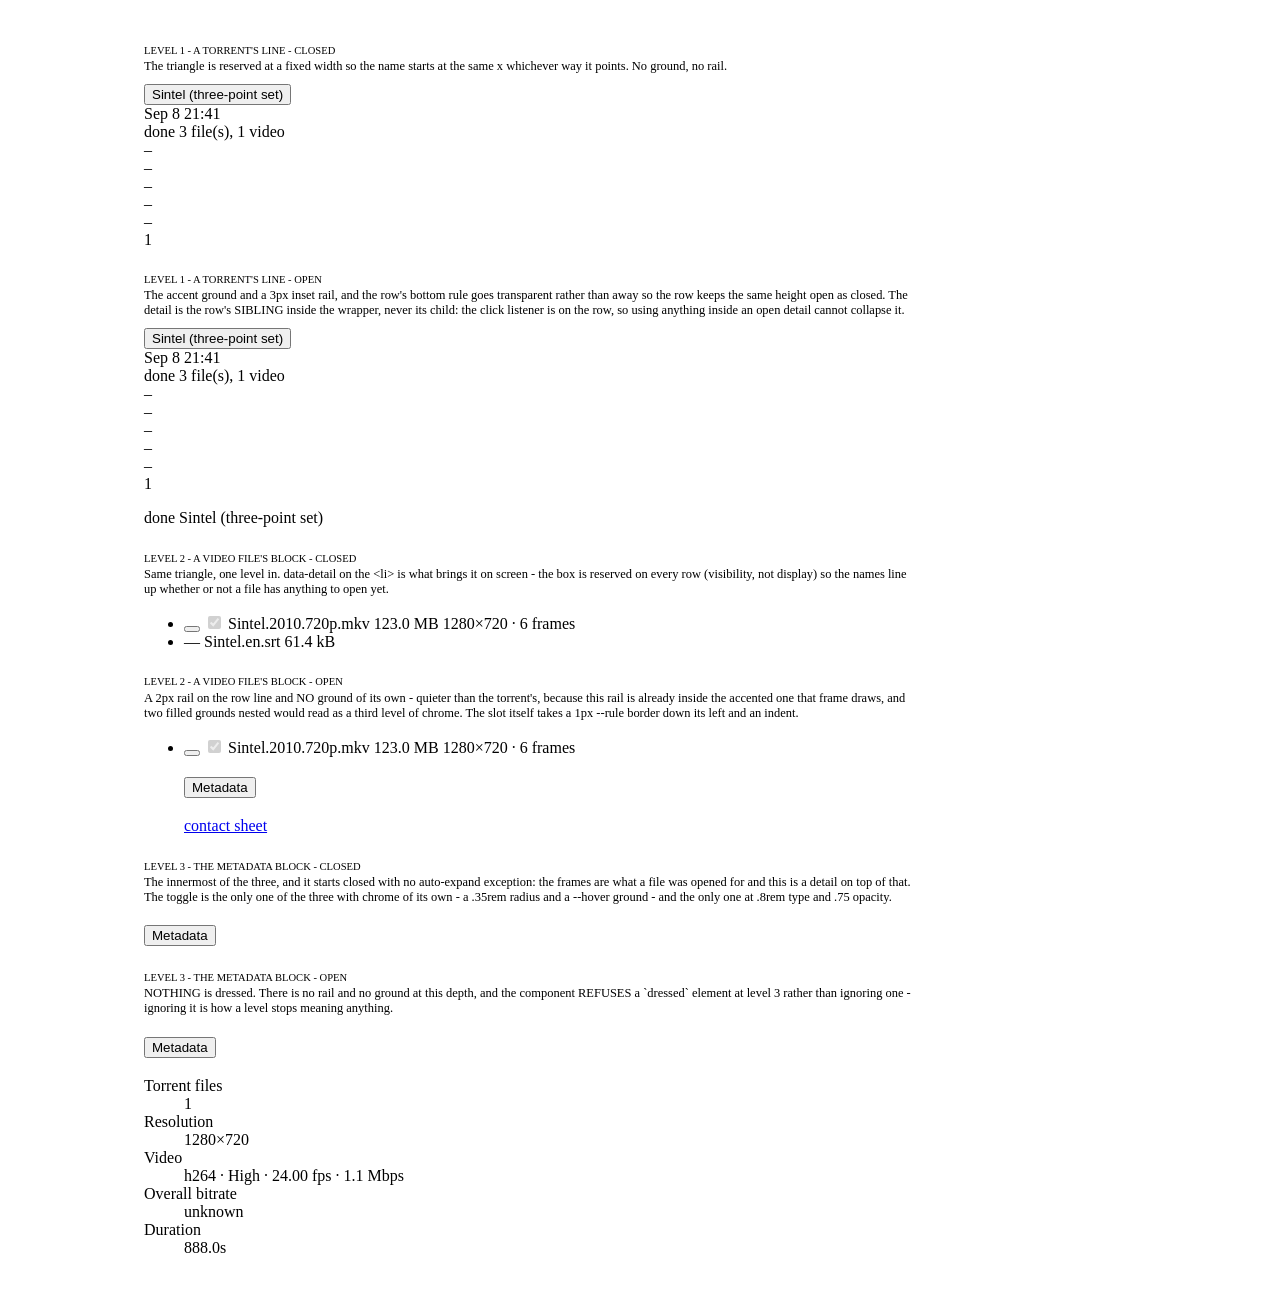
==== .design-sync/export/components/shared/Accordion/Accordion.html @ 4f46f211 "feat(TOR-212): give the page's three disclosures one component The accordion is what this page IS - " ====
<!-- @dsCard group="Shared" name="Accordion" subtitle="The page's three nesting levels of disclosure, each shown closed and open" -->
<!doctype html>
<meta charset="utf-8">
<title>Accordion</title>
<!-- The design system's own entry sheet, so this card is drawn by the same
     rules a rendered design gets. THIS COMPONENT NEEDS THREE AREA
     STYLESHEETS, and it is the sharpest case of the split the export's README
     describes: base.css draws the triangle (one rule for all three levels
     since TOR-212), table.css dresses an open torrent's line, and filelist.css
     dresses an open file's row and the Metadata block inside it. -->
<link rel="stylesheet" href="../../../styles.css">
<style>
  body { margin: 0; padding: 1.2rem; background: var(--bg); }
  .card-pane { max-width: 62rem; margin: 0 auto; }
  /* Card furniture only - not part of the component. */
  .card-state { font-family: var(--mono); font-size: .66rem; letter-spacing: var(--track);
                text-transform: uppercase; color: var(--ink-2); margin: 1.6rem 0 .2rem; }
  .card-note { font-size: .78rem; color: var(--ink-2); margin: .2rem 0 .6rem; max-width: 48rem; }
</style>

<!-- STATIC ON PURPOSE, AND THIS CARD HAS FIVE THINGS TO GET RIGHT.

     1. A PREVIEW RUNS NO SCRIPTS, so every open state below is written into
        the markup: aria-expanded="true" on the toggle, no `hidden` on the
        region, data-expanded="true" on the row. In the product all three of
        those are one call to Accordion's apply(), and nothing else on the page
        may write them.

     2. THE CLASS THE COMPONENT ADDS HAS TO BE HERE BY HAND.
        `.disclosure-mark` is put on by the constructor (and, at level 2, by
        file-list.js at row creation) - both of which are script. Without it
        every triangle collapses to a 0px box with no glyph, which is measured
        rather than guessed: removing the class from all six marks on the
        running page took each one to `width: 0px`, `opacity: 1`,
        `content: none`.

     3. COLLAPSE IS THE `hidden` ATTRIBUTE AND NOTHING ELSE, at all three
        levels. No rule anywhere sets `display` on .run-detail-row, .file-detail
        or .meta-body - deliberately, so the UA's own `[hidden]` rule is never
        beaten by a class selector at equal specificity. A card that styled a
        closed pane any other way would be showing a state the product cannot
        reach.

     4. LEVEL 1 NEEDS THE GRID AROUND IT. .run-row-group and .run-row are both
        `grid-template-columns: subgrid`, which only resolves against a real
        grid ancestor - so the two panes below carry .run-grid and its
        display: contents row list. Without them the row would lay out on
        auto columns and the ten cells would be the wrong widths.

     5. WHAT EACH PANE LEAVES OUT, and why that is not a lie. This card is
        about the DISCLOSURE, not about the things it opens onto: the level-1
        panes carry the ten row cells and an empty detail cell rather than a
        whole run detail, and the level-2 panes carry the file's row and its
        slot rather than a frame grid. RunTable, RunDetail, FileList and
        FileDetail are the cards for those, each with its own sample. What is
        reproduced verbatim here is every class and attribute the three
        disclosures actually carry.

     WHAT THE THREE LEVELS ACTUALLY DIFFER BY, measured in Chrome on the
     running page (docs/front-end.md's TOR-212 section carries the table):

       level 1  .run-row       accent ground rgb(9,58,64) + a 3px inset rail
       level 2  .picker-item   a 2px inset rail, no ground
       level 3  (nothing)      no rail, no ground - the toggle goes to .8rem
                               type at .75 opacity instead

     The MARK is identical at all three: .7em wide, opacity .6, "▸" closed and
     "▾" open. It resolves to different pixel widths only because .7em is read
     against each level's own font size (9.18 / 9.80 / 8.95px measured). -->

<div class="card-pane">

  <p class="card-state">Level 1 - a torrent's line - closed</p>
  <p class="card-note">The triangle is reserved at a fixed width so the name
    starts at the same x whichever way it points. No ground, no rail.</p>
  <div class="run-table-wrap">
    <div class="run-grid">
      <div class="run-grid-rows">
        <div class="run-row-group">
          <div class="run-row">
            <div class="run-cell run-cell-name">
              <button type="button" class="run-row-main" aria-expanded="false"
                      data-accordion-level="1" aria-controls="card-run-detail-closed">
                <span class="run-toggle-icon disclosure-mark" aria-hidden="true"></span>
                <span class="run-name">Sintel (three-point set)</span>
              </button>
            </div>
            <div class="run-cell run-cell-when">Sep 8 21:41</div>
            <div class="run-cell run-cell-status">
              <span class="run-badge" data-state="done">done</span>
              <span class="run-meta">3 file(s), 1 video</span>
            </div>
            <div class="run-cell run-cell-metric run-cell-peers">&ndash;</div>
            <div class="run-cell run-cell-metric run-cell-seeds">&ndash;</div>
            <div class="run-cell run-cell-metric run-cell-down">&ndash;</div>
            <div class="run-cell run-cell-metric run-cell-up">&ndash;</div>
            <div class="run-cell run-cell-metric run-cell-availability">
              <span class="run-cell-availability-value">&ndash;</span>
              <span class="run-meta run-cell-availability-meta"></span>
            </div>
            <div class="run-cell run-cell-metric run-cell-queue">
              <span class="run-cell-queue-value">1</span>
              <span class="run-meta run-cell-queue-meta"></span>
            </div>
            <div class="run-cell run-cell-actions"></div>
          </div>
          <div class="run-detail-row" id="card-run-detail-closed"
               data-accordion-level="1" hidden>
            <div class="run-detail-cell"></div>
          </div>
        </div>
      </div>
    </div>
  </div>

  <p class="card-state">Level 1 - a torrent's line - open</p>
  <p class="card-note">The accent ground and a 3px inset rail, and the row's
    bottom rule goes transparent rather than away so the row keeps the same
    height open as closed. The detail is the row's SIBLING inside the wrapper,
    never its child: the click listener is on the row, so using anything inside
    an open detail cannot collapse it.</p>
  <div class="run-table-wrap">
    <div class="run-grid">
      <div class="run-grid-rows">
        <div class="run-row-group">
          <div class="run-row" data-expanded="true">
            <div class="run-cell run-cell-name">
              <button type="button" class="run-row-main" aria-expanded="true"
                      data-accordion-level="1" aria-controls="card-run-detail-open">
                <span class="run-toggle-icon disclosure-mark" aria-hidden="true"></span>
                <span class="run-name">Sintel (three-point set)</span>
              </button>
            </div>
            <div class="run-cell run-cell-when">Sep 8 21:41</div>
            <div class="run-cell run-cell-status">
              <span class="run-badge" data-state="done">done</span>
              <span class="run-meta">3 file(s), 1 video</span>
            </div>
            <div class="run-cell run-cell-metric run-cell-peers">&ndash;</div>
            <div class="run-cell run-cell-metric run-cell-seeds">&ndash;</div>
            <div class="run-cell run-cell-metric run-cell-down">&ndash;</div>
            <div class="run-cell run-cell-metric run-cell-up">&ndash;</div>
            <div class="run-cell run-cell-metric run-cell-availability">
              <span class="run-cell-availability-value">&ndash;</span>
              <span class="run-meta run-cell-availability-meta"></span>
            </div>
            <div class="run-cell run-cell-metric run-cell-queue">
              <span class="run-cell-queue-value">1</span>
              <span class="run-meta run-cell-queue-meta"></span>
            </div>
            <div class="run-cell run-cell-actions"></div>
          </div>
          <div class="run-detail-row" id="card-run-detail-open"
               data-accordion-level="1">
            <div class="run-detail-cell">
              <div class="run-detail">
                <p class="run-detail-header">
                  <span class="run-badge" data-state="done">done</span>
                  <span class="run-detail-title">Sintel (three-point set)</span>
                </p>
              </div>
            </div>
          </div>
        </div>
      </div>
    </div>
  </div>

  <p class="card-state">Level 2 - a video file's block - closed</p>
  <p class="card-note">Same triangle, one level in. data-detail on the
    &lt;li&gt; is what brings it on screen - the box is reserved on every row
    (visibility, not display) so the names line up whether or not a file has
    anything to open yet.</p>
  <section class="picker">
    <ul class="picker-list">
      <li class="picker-item" data-video="true" data-detail="true"
          data-expanded="false">
        <label class="picker-file" for="card-tick-closed">
          <button type="button" class="picker-open disclosure-mark"
                  aria-expanded="false" data-accordion-level="2"
                  aria-controls="card-file-detail-closed"
                  aria-label="Frames and metadata for Sintel.2010.720p.mkv"
                  title="this file's frames, metadata and buttons"></button>
          <input type="checkbox" id="card-tick-closed" value="0" checked disabled>
          <span class="picker-name" title="Sintel/Sintel.2010.720p.mkv">Sintel.2010.720p.mkv</span>
          <span class="picker-size">123.0 MB</span>
          <span class="picker-cost"></span>
          <span class="picker-state"></span>
          <span class="picker-summary">1280&times;720 &middot; 6 frames</span>
        </label>
        <file-detail>
          <div class="file-detail" id="card-file-detail-closed"
               data-accordion-level="2" hidden></div>
        </file-detail>
      </li>
      <li class="picker-item" data-video="false">
        <span class="picker-file" title="not a video file - no frames can be taken from it">
          <span class="picker-open disclosure-mark" aria-hidden="true"></span>
          <span class="picker-mark" aria-hidden="true">&mdash;</span>
          <span class="picker-name" title="Sintel/Sintel.en.srt">Sintel.en.srt</span>
          <span class="picker-size">61.4 kB</span>
        </span>
      </li>
    </ul>
  </section>

  <p class="card-state">Level 2 - a video file's block - open</p>
  <p class="card-note">A 2px rail on the row line and NO ground of its own -
    quieter than the torrent's, because this rail is already inside the
    accented one that frame draws, and two filled grounds nested would read as
    a third level of chrome. The slot itself takes a 1px --rule border down its
    left and an indent.</p>
  <section class="picker">
    <ul class="picker-list">
      <li class="picker-item" data-video="true" data-detail="true"
          data-expanded="true">
        <label class="picker-file" for="card-tick-open">
          <button type="button" class="picker-open disclosure-mark"
                  aria-expanded="true" data-accordion-level="2"
                  aria-controls="card-file-detail-open"
                  aria-label="Frames and metadata for Sintel.2010.720p.mkv"
                  title="this file's frames, metadata and buttons"></button>
          <input type="checkbox" id="card-tick-open" value="0" checked disabled>
          <span class="picker-name" title="Sintel/Sintel.2010.720p.mkv">Sintel.2010.720p.mkv</span>
          <span class="picker-size">123.0 MB</span>
          <span class="picker-cost"></span>
          <span class="picker-state"></span>
          <span class="picker-summary">1280&times;720 &middot; 6 frames</span>
        </label>
        <file-detail>
          <div class="file-detail" id="card-file-detail-open"
               data-accordion-level="2">
            <section class="meta">
              <h3 class="meta-title">
                <button type="button" class="meta-toggle" aria-expanded="false"
                        data-accordion-level="3">
                  <span class="meta-toggle-icon disclosure-mark" aria-hidden="true"></span>
                  <span class="meta-toggle-label">Metadata</span>
                </button>
              </h3>
              <div class="meta-body" data-accordion-level="3" hidden></div>
            </section>
            <p class="file-links"><a href="#">contact sheet</a></p>
          </div>
        </file-detail>
      </li>
    </ul>
  </section>

  <p class="card-state">Level 3 - the Metadata block - closed</p>
  <p class="card-note">The innermost of the three, and it starts closed with no
    auto-expand exception: the frames are what a file was opened for and this
    is a detail on top of that. The toggle is the only one of the three with
    chrome of its own - a .35rem radius and a --hover ground - and the only one
    at .8rem type and .75 opacity.</p>
  <section class="meta">
    <h3 class="meta-title">
      <button type="button" class="meta-toggle" aria-expanded="false"
              data-accordion-level="3">
        <span class="meta-toggle-icon disclosure-mark" aria-hidden="true"></span>
        <span class="meta-toggle-label">Metadata</span>
      </button>
    </h3>
    <div class="meta-body" data-accordion-level="3" hidden></div>
  </section>

  <p class="card-state">Level 3 - the Metadata block - open</p>
  <p class="card-note">NOTHING is dressed. There is no rail and no ground at
    this depth, and the component REFUSES a `dressed` element at level 3 rather
    than ignoring one - ignoring it is how a level stops meaning anything.</p>
  <section class="meta">
    <h3 class="meta-title">
      <button type="button" class="meta-toggle" aria-expanded="true"
              data-accordion-level="3">
        <span class="meta-toggle-icon disclosure-mark" aria-hidden="true"></span>
        <span class="meta-toggle-label">Metadata</span>
      </button>
    </h3>
    <div class="meta-body" data-accordion-level="3">
      <dl class="specs">
        <dt>Torrent files</dt><dd>1</dd>
        <dt>Resolution</dt><dd>1280&times;720</dd>
        <dt>Video</dt><dd>h264 &middot; High &middot; 24.00 fps &middot; 1.1 Mbps</dd>
        <dt>Overall bitrate</dt><dd>unknown</dd>
        <dt>Duration</dt><dd>888.0s</dd>
      </dl>
      <div class="tracks"></div>
    </div>
  </section>

</div>
---- .design-sync/export/styles.css ----
/* torpeek ui - the entry stylesheet.
 *
 * Rendered designs receive ONLY this file's transitive @import closure, so
 * everything a component needs has to be reachable from here.
 *
 * The order is not arbitrary and it is not this file's invention: it is the
 * order index.html links these files in, and at equal specificity the later
 * FILE wins. torpeek has four rule pairs that depend on it (each kept inside
 * one file so no link order can un-decide them), and
 * TestTheConcatenationOrderIsThePagesOwn in the repo holds the test helper's
 * idea of that order to what index.html actually says. Reordering these
 * @imports is a design change, not a formatting one.
 *
 * WHY THIS IS NOW THE WHOLE LIST, and not the three the panel needed
 * (TOR-208). Six elements ship, and the stylesheet split is by AREA - it does
 * not map onto the element split, in three places worth naming here because a
 * shorter list would silently break one of them:
 *
 *   1. intake.css is not the intake's. It carries `select, button`,
 *      `input[type="number"]`, `button:hover:not(:disabled)`,
 *      `button:disabled` and `select:focus-visible` as BARE ELEMENT rules, so
 *      every control in every one of the six elements is drawn by it: the run
 *      detail's Cancel/Top up/Retry, the file list's Select all and Clear
 *      frames, a file's Regenerate/Compare and its frame-count input, and
 *      both of the compare dialog's set pickers. Omitting it because no
 *      element is "in" the intake would leave every button in the export
 *      unstyled, and it has to come BEFORE the area files, which override it
 *      per control.
 *   2. framepanel.css is not only the panel's. .grid, .thumb*, .reach*, and
 *      the .avail-swarm chip live there and are built by <file-detail>.
 *   3. detail.css holds `.run-detail-cell` - a rule about a cell <run-table>
 *      builds. It read `.run-table .run-detail-cell` when this comment was
 *      written, because `.run-table td` further up set the shared cell padding
 *      and a bare class would have lost to it; TOR-215 dropped both when the
 *      table became a grid, so the ancestor is gone.
 *   4. base.css is not only the page shell (TOR-212). `.disclosure-mark` -
 *      the triangle every one of the page's three disclosures draws, one rule
 *      for all three - lives there, so an export that shipped table.css and
 *      filelist.css without it would draw accordions with no marks on them.
 *
 * So the export ships the closure and says which element needs what in each
 * component's own .prompt.md, rather than pretending one stylesheet belongs
 * to one component.
 */
@import url("tokens.css");   /* the design system: palette, type scale, spacing */
@import url("base.css");     /* @font-face for both faces, and the page ground */
@import url("intake.css");   /* and with it every bare button/select/number rule */
@import url("table.css");
@import url("detail.css");
@import url("filelist.css");
@import url("framepanel.css");
@import url("compare.css");
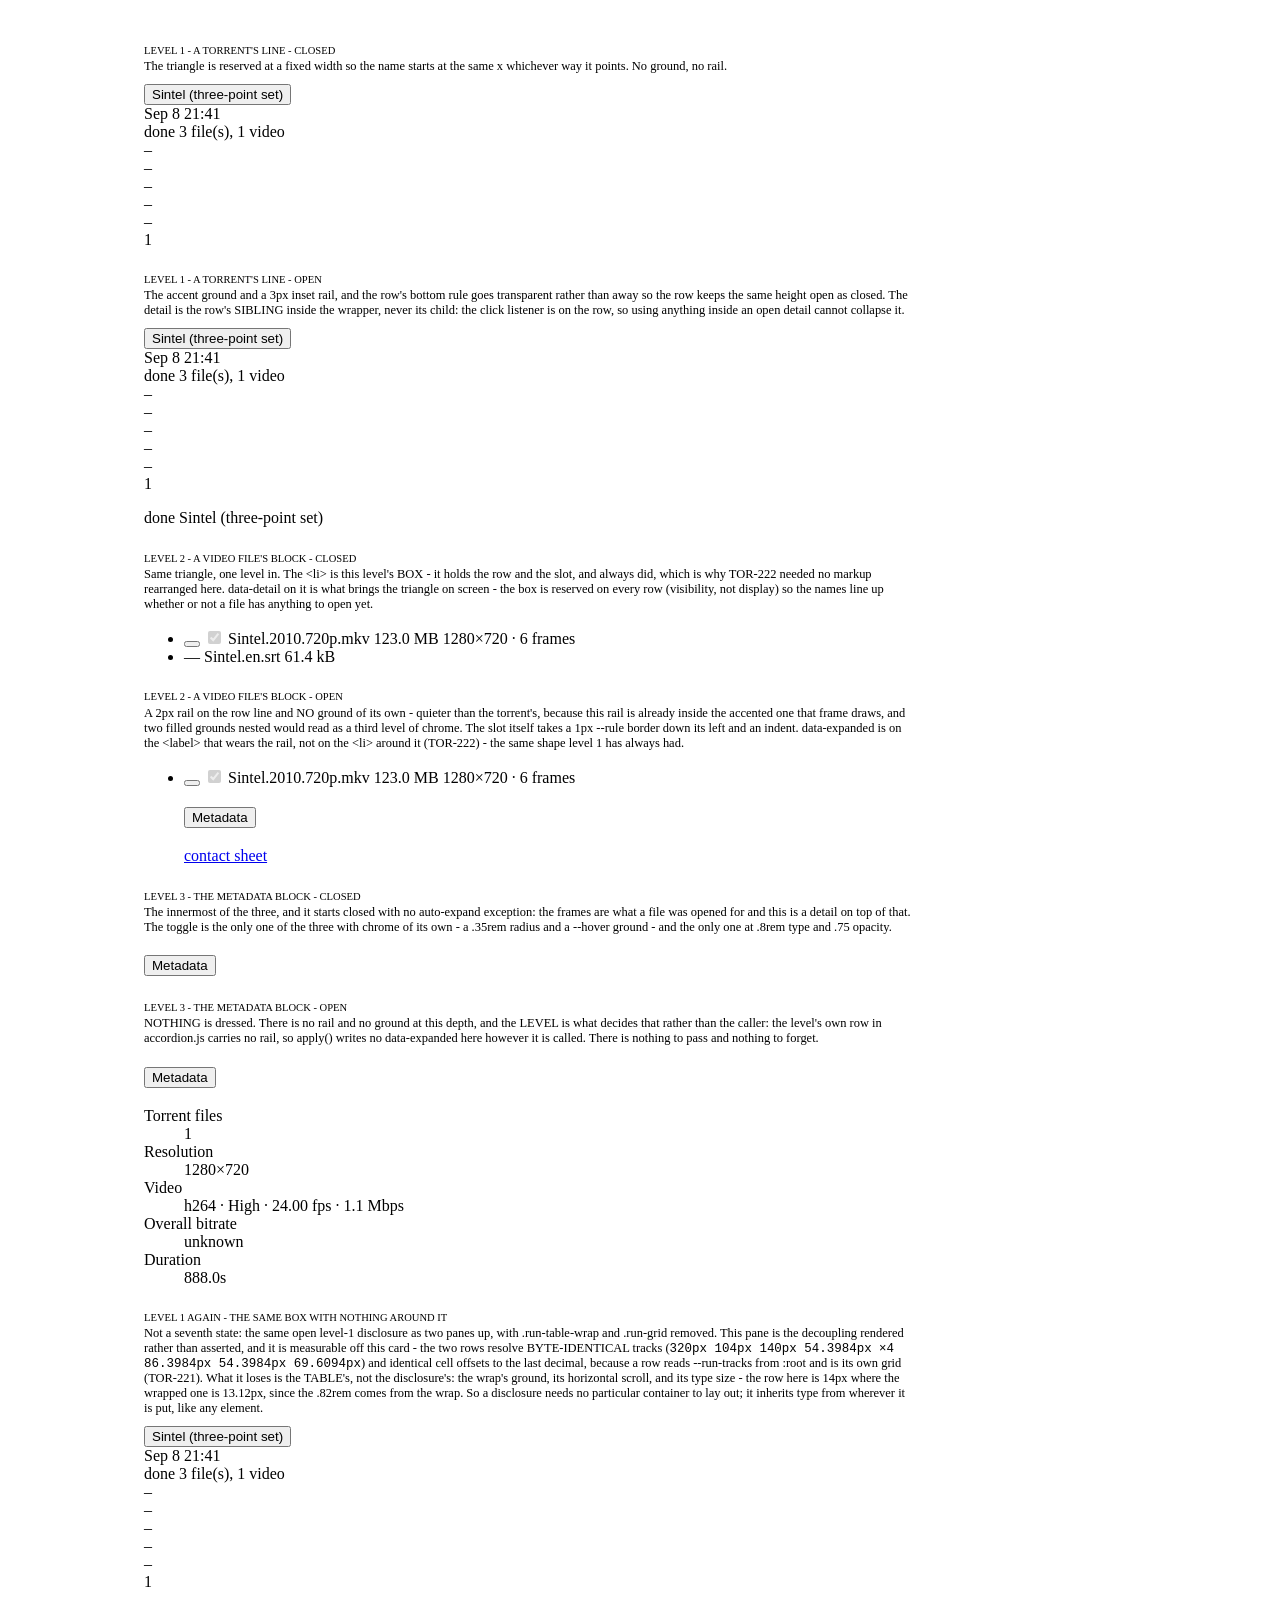
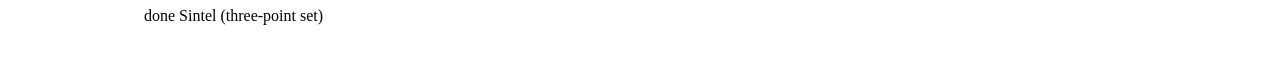
==== commit 4feac6ab: "refactor(TOR-222): the disclosure owns a box, so a design can compose one TOR-212's accordion was ha" ====
--- a/.design-sync/export/components/shared/Accordion/Accordion.html
+++ b/.design-sync/export/components/shared/Accordion/Accordion.html
@@ -1,4 +1,4 @@
-<!-- @dsCard group="Shared" name="Accordion" subtitle="The page's three nesting levels of disclosure, each shown closed and open" -->
+<!-- @dsCard group="Shared" name="Accordion" subtitle="The page's three nesting levels of disclosure, each closed and open, plus level 1 with no container at all" -->
 <!doctype html>
 <meta charset="utf-8">
 <title>Accordion</title>
@@ -22,9 +22,11 @@
 
      1. A PREVIEW RUNS NO SCRIPTS, so every open state below is written into
         the markup: aria-expanded="true" on the toggle, no `hidden` on the
-        region, data-expanded="true" on the row. In the product all three of
-        those are one call to Accordion's apply(), and nothing else on the page
-        may write them.
+        region, data-expanded="true" on the HEADER. In the product those three
+        are one call to Accordion's apply(), and nothing else on the page may
+        write them. The box's data-accordion-level and data-accordion are the
+        constructor's rather than apply()'s - they do not change with the
+        state - and are written in by hand here for the same reason.
 
      2. THE CLASS THE COMPONENT ADDS HAS TO BE HERE BY HAND.
         `.disclosure-mark` is put on by the constructor (and, at level 2, by
@@ -41,11 +43,24 @@
         closed pane any other way would be showing a state the product cannot
         reach.
 
-     4. LEVEL 1 NEEDS THE GRID AROUND IT. .run-row-group and .run-row are both
-        `grid-template-columns: subgrid`, which only resolves against a real
-        grid ancestor - so the two panes below carry .run-grid and its
-        display: contents row list. Without them the row would lay out on
-        auto columns and the ten cells would be the wrong widths.
+     4. LEVEL 1 NEEDS NO GRID AROUND IT, which is the reverse of what this
+        card said until TOR-222 and is worth stating in the corrected form
+        rather than just deleted. It used to be true: .run-row-group and
+        .run-row both carried `grid-template-columns: subgrid`, which resolves
+        only on a direct grid item, so the row had to sit inside .run-grid and
+        its `display: contents` row list. TOR-221 removed both - each row is
+        its own grid over one shared TRACK LIST (--run-tracks, on :root), and
+        the removal was measured with the control that makes it a measurement:
+        with an element inserted between the container and the rows, per-row
+        grids held every cell's left edge to 0.0000px of its own header's
+        across 24 rows, where the shared grid drifted 922.3906px.
+
+        So the two level-1 panes keep .run-table-wrap and .run-grid because
+        that is the real markup and the wrap is what draws the pane, and the
+        `display: contents` row list that used to sit between them is GONE
+        along with the class that carried it, which has no rule left. The last
+        pane on this card is the same box with nothing at all around it,
+        drawn to make the decoupling visible rather than asserted.
 
      5. WHAT EACH PANE LEAVES OUT, and why that is not a lie. This card is
         about the DISCLOSURE, not about the things it opens onto: the level-1
@@ -60,9 +75,23 @@
      running page (docs/front-end.md's TOR-212 section carries the table):
 
        level 1  .run-row       accent ground rgb(9,58,64) + a 3px inset rail
-       level 2  .picker-item   a 2px inset rail, no ground
+       level 2  .picker-file   a 2px inset rail, no ground
        level 3  (nothing)      no rail, no ground - the toggle goes to .8rem
                                type at .75 opacity instead
+
+     THE OPEN STATE IS ON THE HEADER AT BOTH DRESSED LEVELS since TOR-222, and
+     the level-2 panes below changed with it: data-expanded used to sit on the
+     <li> and filelist.css reached the label through it
+     (`.picker-item[data-expanded="true"] > .picker-file`). The attribute is on
+     .picker-file now and the rule has no combinator - the same shape level 1
+     always had. Measured before and after: inset 2px 0px 0px rgb(34,224,232)
+     either way.
+
+     AND THE LEVEL IS ON THE BOX, once. It used to be written on the toggle and
+     on the region separately; it is now on .run-row-group, li.picker-item and
+     section.meta, with data-accordion carrying the level's name beside it.
+     Anything holding a control finds its depth with one
+     closest("[data-accordion-level]").
 
      The MARK is identical at all three: .7em wide, opacity .6, "▸" closed and
      "▾" open. It resolves to different pixel widths only because .7em is read
@@ -75,39 +104,36 @@
     starts at the same x whichever way it points. No ground, no rail.</p>
   <div class="run-table-wrap">
     <div class="run-grid">
-      <div class="run-grid-rows">
-        <div class="run-row-group">
-          <div class="run-row">
-            <div class="run-cell run-cell-name">
-              <button type="button" class="run-row-main" aria-expanded="false"
-                      data-accordion-level="1" aria-controls="card-run-detail-closed">
-                <span class="run-toggle-icon disclosure-mark" aria-hidden="true"></span>
-                <span class="run-name">Sintel (three-point set)</span>
-              </button>
-            </div>
-            <div class="run-cell run-cell-when">Sep 8 21:41</div>
-            <div class="run-cell run-cell-status">
-              <span class="run-badge" data-state="done">done</span>
-              <span class="run-meta">3 file(s), 1 video</span>
-            </div>
-            <div class="run-cell run-cell-metric run-cell-peers">&ndash;</div>
-            <div class="run-cell run-cell-metric run-cell-seeds">&ndash;</div>
-            <div class="run-cell run-cell-metric run-cell-down">&ndash;</div>
-            <div class="run-cell run-cell-metric run-cell-up">&ndash;</div>
-            <div class="run-cell run-cell-metric run-cell-availability">
-              <span class="run-cell-availability-value">&ndash;</span>
-              <span class="run-meta run-cell-availability-meta"></span>
-            </div>
-            <div class="run-cell run-cell-metric run-cell-queue">
-              <span class="run-cell-queue-value">1</span>
-              <span class="run-meta run-cell-queue-meta"></span>
-            </div>
-            <div class="run-cell run-cell-actions"></div>
-          </div>
-          <div class="run-detail-row" id="card-run-detail-closed"
-               data-accordion-level="1" hidden>
-            <div class="run-detail-cell"></div>
-          </div>
+      <div class="run-row-group" data-accordion-level="1" data-accordion="run">
+        <div class="run-row">
+          <div class="run-cell run-cell-name">
+            <button type="button" class="run-row-main" aria-expanded="false"
+                    aria-controls="card-run-detail-closed">
+              <span class="run-toggle-icon disclosure-mark" aria-hidden="true"></span>
+              <span class="run-name">Sintel (three-point set)</span>
+            </button>
+          </div>
+          <div class="run-cell run-cell-when">Sep 8 21:41</div>
+          <div class="run-cell run-cell-status">
+            <span class="run-badge" data-state="done">done</span>
+            <span class="run-meta">3 file(s), 1 video</span>
+          </div>
+          <div class="run-cell run-cell-metric run-cell-peers">&ndash;</div>
+          <div class="run-cell run-cell-metric run-cell-seeds">&ndash;</div>
+          <div class="run-cell run-cell-metric run-cell-down">&ndash;</div>
+          <div class="run-cell run-cell-metric run-cell-up">&ndash;</div>
+          <div class="run-cell run-cell-metric run-cell-availability">
+            <span class="run-cell-availability-value">&ndash;</span>
+            <span class="run-meta run-cell-availability-meta"></span>
+          </div>
+          <div class="run-cell run-cell-metric run-cell-queue">
+            <span class="run-cell-queue-value">1</span>
+            <span class="run-meta run-cell-queue-meta"></span>
+          </div>
+          <div class="run-cell run-cell-actions"></div>
+        </div>
+        <div class="run-detail-row" id="card-run-detail-closed" hidden>
+          <div class="run-detail-cell"></div>
         </div>
       </div>
     </div>
@@ -121,45 +147,42 @@
     an open detail cannot collapse it.</p>
   <div class="run-table-wrap">
     <div class="run-grid">
-      <div class="run-grid-rows">
-        <div class="run-row-group">
-          <div class="run-row" data-expanded="true">
-            <div class="run-cell run-cell-name">
-              <button type="button" class="run-row-main" aria-expanded="true"
-                      data-accordion-level="1" aria-controls="card-run-detail-open">
-                <span class="run-toggle-icon disclosure-mark" aria-hidden="true"></span>
-                <span class="run-name">Sintel (three-point set)</span>
-              </button>
+      <div class="run-row-group" data-accordion-level="1" data-accordion="run">
+        <div class="run-row" data-expanded="true">
+          <div class="run-cell run-cell-name">
+            <button type="button" class="run-row-main" aria-expanded="true"
+                    aria-controls="card-run-detail-open">
+              <span class="run-toggle-icon disclosure-mark" aria-hidden="true"></span>
+              <span class="run-name">Sintel (three-point set)</span>
+            </button>
+          </div>
+          <div class="run-cell run-cell-when">Sep 8 21:41</div>
+          <div class="run-cell run-cell-status">
+            <span class="run-badge" data-state="done">done</span>
+            <span class="run-meta">3 file(s), 1 video</span>
+          </div>
+          <div class="run-cell run-cell-metric run-cell-peers">&ndash;</div>
+          <div class="run-cell run-cell-metric run-cell-seeds">&ndash;</div>
+          <div class="run-cell run-cell-metric run-cell-down">&ndash;</div>
+          <div class="run-cell run-cell-metric run-cell-up">&ndash;</div>
+          <div class="run-cell run-cell-metric run-cell-availability">
+            <span class="run-cell-availability-value">&ndash;</span>
+            <span class="run-meta run-cell-availability-meta"></span>
+          </div>
+          <div class="run-cell run-cell-metric run-cell-queue">
+            <span class="run-cell-queue-value">1</span>
+            <span class="run-meta run-cell-queue-meta"></span>
+          </div>
+          <div class="run-cell run-cell-actions"></div>
+        </div>
+        <div class="run-detail-row" id="card-run-detail-open">
+          <div class="run-detail-cell">
+            <div class="run-detail">
+              <p class="run-detail-header">
+                <span class="run-badge" data-state="done">done</span>
+                <span class="run-detail-title">Sintel (three-point set)</span>
+              </p>
             </div>
-            <div class="run-cell run-cell-when">Sep 8 21:41</div>
-            <div class="run-cell run-cell-status">
-              <span class="run-badge" data-state="done">done</span>
-              <span class="run-meta">3 file(s), 1 video</span>
-            </div>
-            <div class="run-cell run-cell-metric run-cell-peers">&ndash;</div>
-            <div class="run-cell run-cell-metric run-cell-seeds">&ndash;</div>
-            <div class="run-cell run-cell-metric run-cell-down">&ndash;</div>
-            <div class="run-cell run-cell-metric run-cell-up">&ndash;</div>
-            <div class="run-cell run-cell-metric run-cell-availability">
-              <span class="run-cell-availability-value">&ndash;</span>
-              <span class="run-meta run-cell-availability-meta"></span>
-            </div>
-            <div class="run-cell run-cell-metric run-cell-queue">
-              <span class="run-cell-queue-value">1</span>
-              <span class="run-meta run-cell-queue-meta"></span>
-            </div>
-            <div class="run-cell run-cell-actions"></div>
-          </div>
-          <div class="run-detail-row" id="card-run-detail-open"
-               data-accordion-level="1">
-            <div class="run-detail-cell">
-              <div class="run-detail">
-                <p class="run-detail-header">
-                  <span class="run-badge" data-state="done">done</span>
-                  <span class="run-detail-title">Sintel (three-point set)</span>
-                </p>
-              </div>
-            </div>
           </div>
         </div>
       </div>
@@ -167,17 +190,19 @@
   </div>
 
   <p class="card-state">Level 2 - a video file's block - closed</p>
-  <p class="card-note">Same triangle, one level in. data-detail on the
-    &lt;li&gt; is what brings it on screen - the box is reserved on every row
+  <p class="card-note">Same triangle, one level in. The &lt;li&gt; is this
+    level's BOX - it holds the row and the slot, and always did, which is why
+    TOR-222 needed no markup rearranged here. data-detail on it is what brings
+    the triangle on screen - the box is reserved on every row
     (visibility, not display) so the names line up whether or not a file has
     anything to open yet.</p>
   <section class="picker">
     <ul class="picker-list">
       <li class="picker-item" data-video="true" data-detail="true"
-          data-expanded="false">
-        <label class="picker-file" for="card-tick-closed">
+          data-accordion-level="2" data-accordion="file">
+        <label class="picker-file" for="card-tick-closed" data-expanded="false">
           <button type="button" class="picker-open disclosure-mark"
-                  aria-expanded="false" data-accordion-level="2"
+                  aria-expanded="false"
                   aria-controls="card-file-detail-closed"
                   aria-label="Frames and metadata for Sintel.2010.720p.mkv"
                   title="this file's frames, metadata and buttons"></button>
@@ -189,8 +214,7 @@
           <span class="picker-summary">1280&times;720 &middot; 6 frames</span>
         </label>
         <file-detail>
-          <div class="file-detail" id="card-file-detail-closed"
-               data-accordion-level="2" hidden></div>
+          <div class="file-detail" id="card-file-detail-closed" hidden></div>
         </file-detail>
       </li>
       <li class="picker-item" data-video="false">
@@ -209,14 +233,16 @@
     quieter than the torrent's, because this rail is already inside the
     accented one that frame draws, and two filled grounds nested would read as
     a third level of chrome. The slot itself takes a 1px --rule border down its
-    left and an indent.</p>
+    left and an indent. data-expanded is on the &lt;label&gt; that wears the
+    rail, not on the &lt;li&gt; around it (TOR-222) - the same shape level 1
+    has always had.</p>
   <section class="picker">
     <ul class="picker-list">
       <li class="picker-item" data-video="true" data-detail="true"
-          data-expanded="true">
-        <label class="picker-file" for="card-tick-open">
+          data-accordion-level="2" data-accordion="file">
+        <label class="picker-file" for="card-tick-open" data-expanded="true">
           <button type="button" class="picker-open disclosure-mark"
-                  aria-expanded="true" data-accordion-level="2"
+                  aria-expanded="true"
                   aria-controls="card-file-detail-open"
                   aria-label="Frames and metadata for Sintel.2010.720p.mkv"
                   title="this file's frames, metadata and buttons"></button>
@@ -228,17 +254,15 @@
           <span class="picker-summary">1280&times;720 &middot; 6 frames</span>
         </label>
         <file-detail>
-          <div class="file-detail" id="card-file-detail-open"
-               data-accordion-level="2">
-            <section class="meta">
+          <div class="file-detail" id="card-file-detail-open">
+            <section class="meta" data-accordion-level="3" data-accordion="meta">
               <h3 class="meta-title">
-                <button type="button" class="meta-toggle" aria-expanded="false"
-                        data-accordion-level="3">
+                <button type="button" class="meta-toggle" aria-expanded="false">
                   <span class="meta-toggle-icon disclosure-mark" aria-hidden="true"></span>
                   <span class="meta-toggle-label">Metadata</span>
                 </button>
               </h3>
-              <div class="meta-body" data-accordion-level="3" hidden></div>
+              <div class="meta-body" hidden></div>
             </section>
             <p class="file-links"><a href="#">contact sheet</a></p>
           </div>
@@ -253,30 +277,30 @@
     is a detail on top of that. The toggle is the only one of the three with
     chrome of its own - a .35rem radius and a --hover ground - and the only one
     at .8rem type and .75 opacity.</p>
-  <section class="meta">
+  <section class="meta" data-accordion-level="3" data-accordion="meta">
     <h3 class="meta-title">
-      <button type="button" class="meta-toggle" aria-expanded="false"
-              data-accordion-level="3">
+      <button type="button" class="meta-toggle" aria-expanded="false">
         <span class="meta-toggle-icon disclosure-mark" aria-hidden="true"></span>
         <span class="meta-toggle-label">Metadata</span>
       </button>
     </h3>
-    <div class="meta-body" data-accordion-level="3" hidden></div>
+    <div class="meta-body" hidden></div>
   </section>
 
   <p class="card-state">Level 3 - the Metadata block - open</p>
   <p class="card-note">NOTHING is dressed. There is no rail and no ground at
-    this depth, and the component REFUSES a `dressed` element at level 3 rather
-    than ignoring one - ignoring it is how a level stops meaning anything.</p>
-  <section class="meta">
+    this depth, and the LEVEL is what decides that rather than the caller: the
+    level's own row in accordion.js carries no rail, so apply() writes no
+    data-expanded here however it is called. There is nothing to pass and
+    nothing to forget.</p>
+  <section class="meta" data-accordion-level="3" data-accordion="meta">
     <h3 class="meta-title">
-      <button type="button" class="meta-toggle" aria-expanded="true"
-              data-accordion-level="3">
+      <button type="button" class="meta-toggle" aria-expanded="true">
         <span class="meta-toggle-icon disclosure-mark" aria-hidden="true"></span>
         <span class="meta-toggle-label">Metadata</span>
       </button>
     </h3>
-    <div class="meta-body" data-accordion-level="3">
+    <div class="meta-body">
       <dl class="specs">
         <dt>Torrent files</dt><dd>1</dd>
         <dt>Resolution</dt><dd>1280&times;720</dd>
@@ -288,4 +312,57 @@
     </div>
   </section>
 
+  <p class="card-state">Level 1 again - the same box with nothing around it</p>
+  <p class="card-note">Not a seventh state: the same open level-1 disclosure as
+    two panes up, with .run-table-wrap and .run-grid removed. This pane is the
+    decoupling rendered rather than asserted, and it is measurable off this
+    card - the two rows resolve BYTE-IDENTICAL tracks
+    (<code>320px 104px 140px 54.3984px &times;4 86.3984px 54.3984px
+    69.6094px</code>) and identical cell offsets to the last decimal, because a
+    row reads --run-tracks from :root and is its own grid (TOR-221). What it
+    loses is the TABLE's, not the disclosure's: the wrap's ground, its
+    horizontal scroll, and its type size - the row here is 14px where the
+    wrapped one is 13.12px, since the .82rem comes from the wrap. So a
+    disclosure needs no particular container to lay out; it inherits type from
+    wherever it is put, like any element.</p>
+  <div class="run-row-group" data-accordion-level="1" data-accordion="run">
+    <div class="run-row" data-expanded="true">
+      <div class="run-cell run-cell-name">
+        <button type="button" class="run-row-main" aria-expanded="true"
+                aria-controls="card-run-detail-bare">
+          <span class="run-toggle-icon disclosure-mark" aria-hidden="true"></span>
+          <span class="run-name">Sintel (three-point set)</span>
+        </button>
+      </div>
+      <div class="run-cell run-cell-when">Sep 8 21:41</div>
+      <div class="run-cell run-cell-status">
+        <span class="run-badge" data-state="done">done</span>
+        <span class="run-meta">3 file(s), 1 video</span>
+      </div>
+      <div class="run-cell run-cell-metric run-cell-peers">&ndash;</div>
+      <div class="run-cell run-cell-metric run-cell-seeds">&ndash;</div>
+      <div class="run-cell run-cell-metric run-cell-down">&ndash;</div>
+      <div class="run-cell run-cell-metric run-cell-up">&ndash;</div>
+      <div class="run-cell run-cell-metric run-cell-availability">
+        <span class="run-cell-availability-value">&ndash;</span>
+        <span class="run-meta run-cell-availability-meta"></span>
+      </div>
+      <div class="run-cell run-cell-metric run-cell-queue">
+        <span class="run-cell-queue-value">1</span>
+        <span class="run-meta run-cell-queue-meta"></span>
+      </div>
+      <div class="run-cell run-cell-actions"></div>
+    </div>
+    <div class="run-detail-row" id="card-run-detail-bare">
+      <div class="run-detail-cell">
+        <div class="run-detail">
+          <p class="run-detail-header">
+            <span class="run-badge" data-state="done">done</span>
+            <span class="run-detail-title">Sintel (three-point set)</span>
+          </p>
+        </div>
+      </div>
+    </div>
+  </div>
+
 </div>
